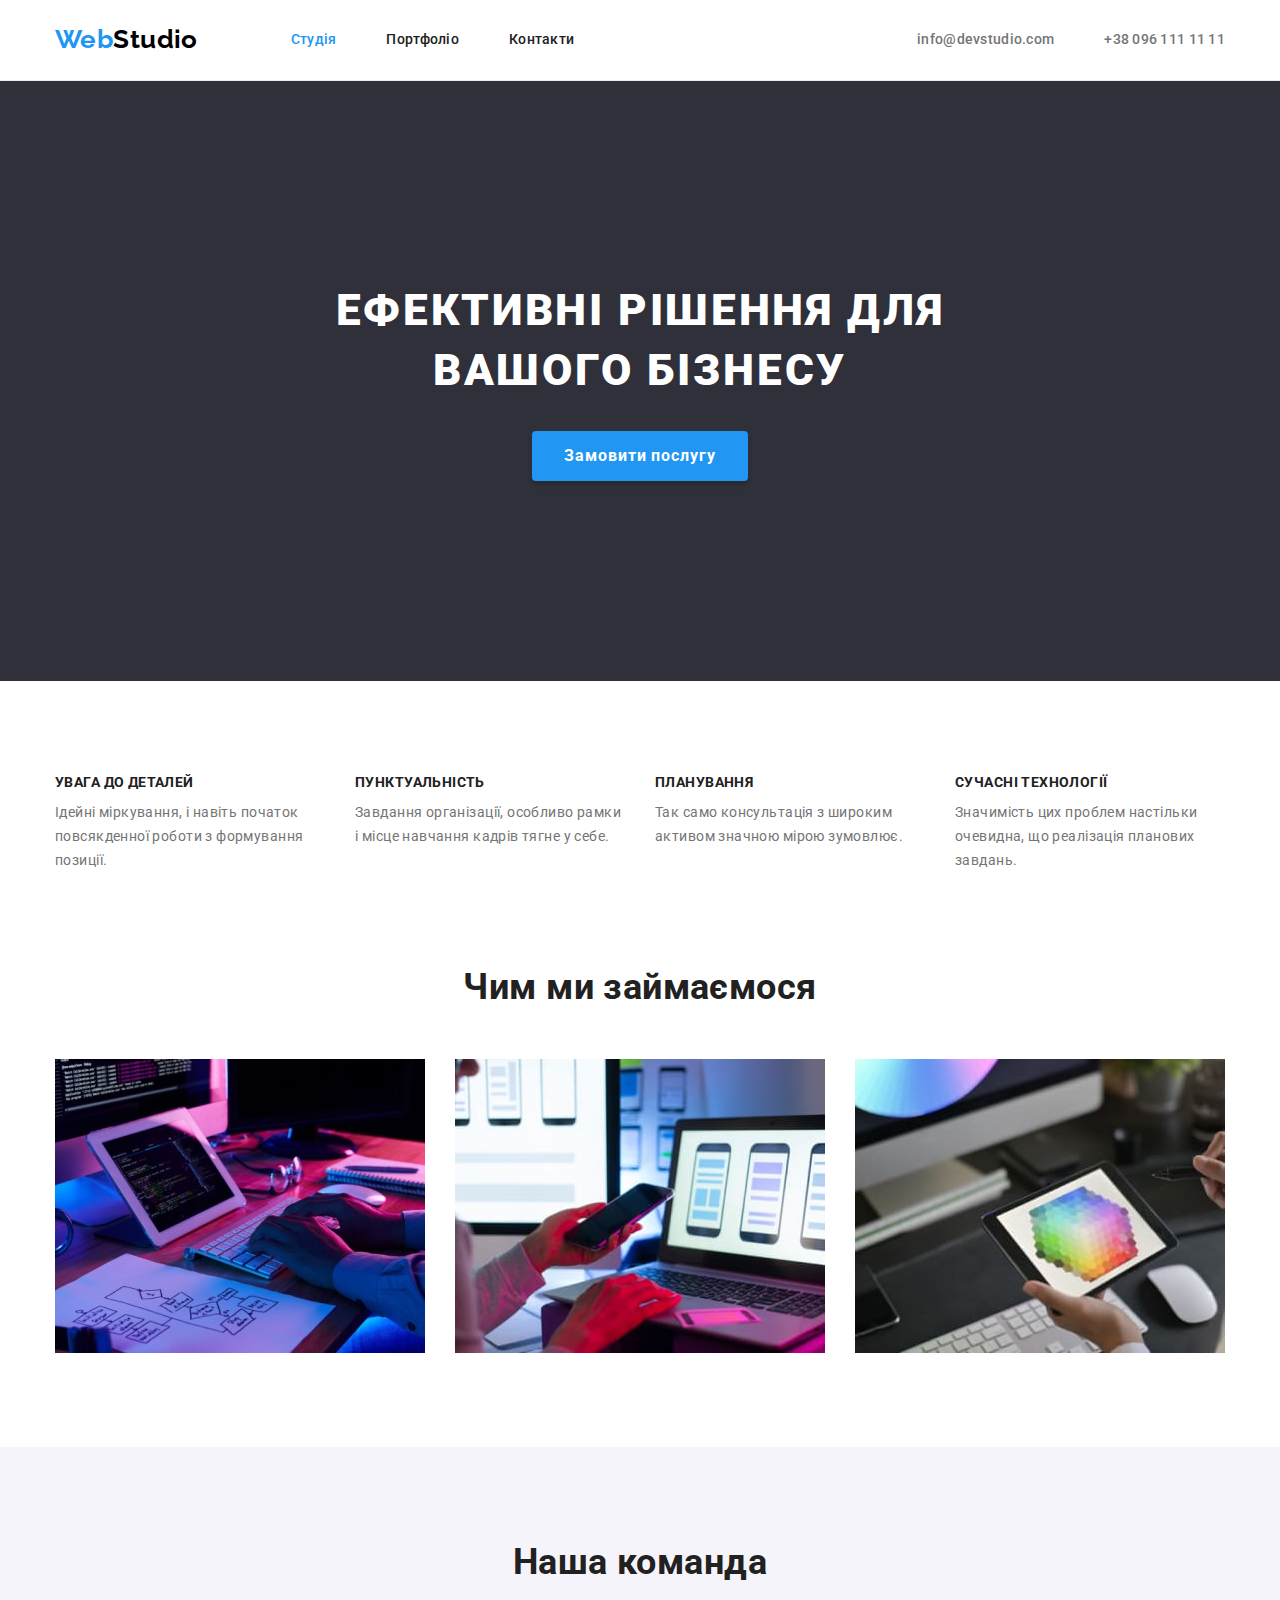
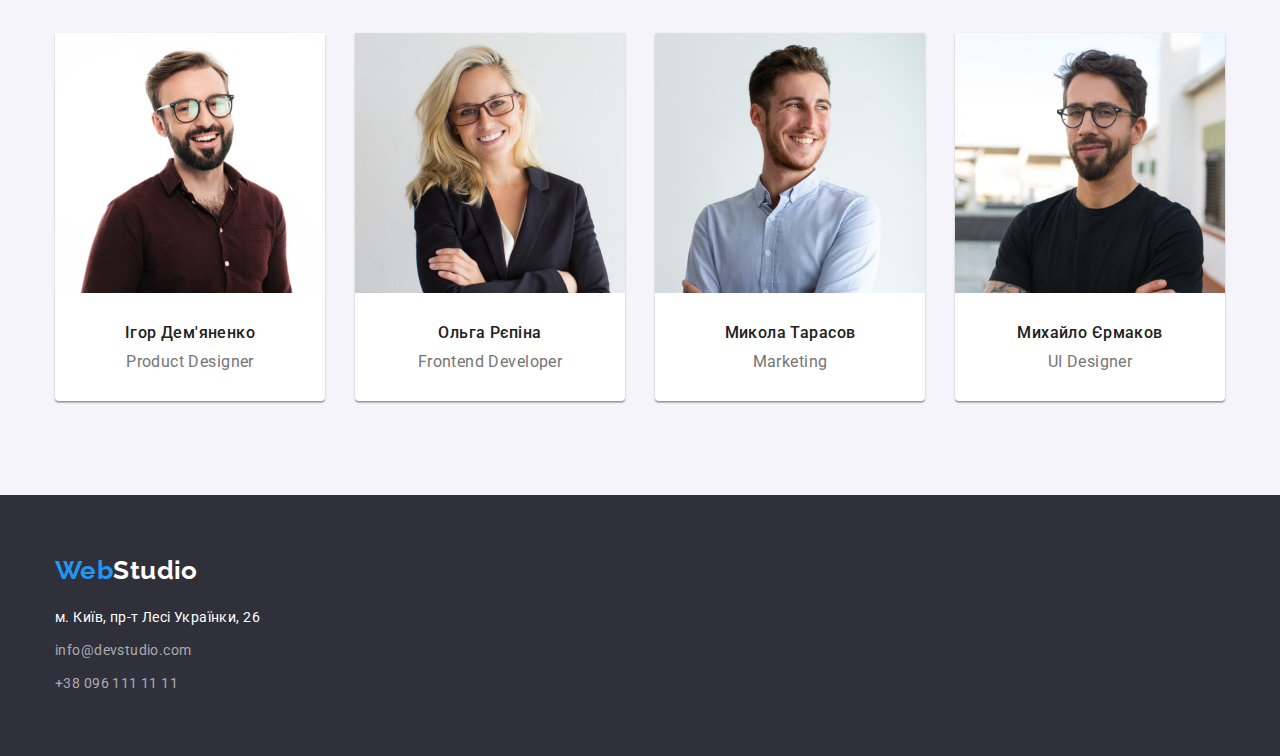
==== index.html @ c3e3e5ae "add all from hw-03" ====
<!DOCTYPE html>
<html lang="uk">
  <head>
    <meta charset="UTF-8" />
    <meta http-equiv="X-UA-Compatible" content="IE=edge" />
    <meta name="viewport" content="width=device-width, initial-scale=1.0" />
    <title>WebStudio</title>
    <link rel="preconnect" href="https://fonts.googleapis.com" />
    <link rel="preconnect" href="https://fonts.gstatic.com" crossorigin />
    <link
      href="https://fonts.googleapis.com/css2?family=Raleway:wght@700&family=Roboto:wght@400;500;700;900&display=swap"
      rel="stylesheet"
    />
    <link
      rel="stylesheet"
      href="https://cdnjs.cloudflare.com/ajax/libs/modern-normalize/1.1.0/modern-normalize.min.css"
    />
    <link rel="stylesheet" href="./css/styles.css" />
  </head>
  <body>
    <!--Heder-->
    <header class="header">
      <div class="header-body container">
        <nav class="header-nav">
          <a class="header-logo link" href="./index.html">
            <span class="accent">Web</span>Studio
          </a>
          <ul class="nav-list list">
            <li class="item">
              <a class="nav-link current link" href="./index.html">Студія</a>
            </li>
            <li class="item">
              <a class="nav-link link" href="./portfolio.html">Портфоліо</a>
            </li>
            <li class="item">
              <a class="nav-link link" href="#">Контакти</a>
            </li>
          </ul>
        </nav>
        <ul class="header-contacts list">
          <li class="item">
            <a class="contacts link" href="mailto:@devstudio.com"
              >info@devstudio.com
            </a>
          </li>
          <li class="item">
            <a class="contacts link" href="tel:+380961111111"
              >+38 096 111 11 11
            </a>
          </li>
        </ul>
      </div>
    </header>
    <!--Main content-->
    <main>
      <section class="hero">
        <h1 class="hero-title">Ефективні рішення для вашого бізнесу</h1>
        <button class="button" type="button">Замовити послугу</button>
      </section>
      <section class="benefits-section">
        <div class="container">
          <h2 class="visually-hidden">Переваги</h2>
          <ul class="benefits-list list">
            <li class="item">
              <h3 class="benefits-title">УВАГА ДО ДЕТАЛЕЙ</h3>
              <p class="benefits-desc">
                Ідейні міркування, і навіть початок повсякденної роботи з
                формування позиції.
              </p>
            </li>
            <li class="item">
              <h3 class="benefits-title">ПУНКТУАЛЬНІСТЬ</h3>
              <p class="benefits-desc">
                Завдання організації, особливо рамки і місце навчання кадрів
                тягне у себе.
              </p>
            </li>
            <li class="item">
              <h3 class="benefits-title">ПЛАНУВАННЯ</h3>
              <p class="benefits-desc">
                Так само консультація з широким активом значною мірою зумовлює.
              </p>
            </li>
            <li class="item">
              <h3 class="benefits-title">СУЧАСНІ ТЕХНОЛОГІЇ</h3>
              <p class="benefits-desc">
                Значимість цих проблем настільки очевидна, що реалізація
                планових завдань.
              </p>
            </li>
          </ul>
        </div>
      </section>
      <section class="activity-section">
        <div class="container">
          <h2 class="section-title">Чим ми займаємося</h2>
          <ul class="activity-list list">
            <li class="item">
              <img
                src="./images/web-development.jpg"
                alt="Web-розробник пише код майбутньго сайту"
                width="370"
                height="294"
              />
            </li>
            <li class="item">
              <img
                src="./images/mobile-application.jpg"
                alt="Web-розробник створює мобільний додаток"
                width="370"
                height="294"
              />
            </li>
            <li class="item">
              <img
                src="./images/web-design.jpg"
                alt="Web-дизайнер обираю кольори для макету сайту"
                width="370"
                height="294"
              />
            </li>
          </ul>
        </div>
      </section>
      <section class="team section">
        <div class="container">
          <h2 class="section-title">Наша команда</h2>
          <ul class="team-list list">
            <li class="team-item">
              <img
                src="./images/ihor-demyanenko.jpg"
                alt="Усміхнений молодий чоловік в окулярах з бородою"
                width="270"
                height="260"
              />
              <div class="team-container">
                <h3 class="team-title">Ігор Дем'яненко</h3>
                <p class="team-desc" lang="en">Product Designer</p>
              </div>
            </li>
            <li class="team-item">
              <img
                src="./images/olga-repina.jpg"
                alt="Красива, молода, усміхнена жінка в окулярах, блондинка"
                width="270"
                height="260"
              />
              <div class="team-container">
                <h3 class="team-title">Ольга Рєпіна</h3>
                <p class="team-desc" lang="en">Frontend Developer</p>
              </div>
            </li>
            <li class="team-item">
              <img
                src="./images/mykola-tarasov.jpg"
                alt="Усміхнений молодий чоловік зі стильною зачіскою"
                width="270"
                height="260"
              />
              <div class="team-container">
                <h3 class="team-title">Микола Тарасов</h3>
                <p class="team-desc" lang="en">Marketing</p>
              </div>
            </li>
            <li class="team-item">
              <img
                src="./images/mykhailo-yermakov.jpg"
                alt="Русявий молодий чоловік з бородою в окулярах"
                width="270"
                height="260"
              />
              <div class="team-container">
                <h3 class="team-title">Михайло Єрмаков</h3>
                <p class="team-desc" lang="en">UI Designer</p>
              </div>
            </li>
          </ul>
        </div>
      </section>
    </main>
    <!--Footer-->
    <footer class="footer">
      <div class="container">
        <a class="footer-logo link" href="./index.html">
          <span class="accent">Web</span>Studio
        </a>
        <address class="footer-address">
          <ul class="footer-contacts list">
            <li class="item">
              <a
                class="address link"
                href="https://goo.gl/maps/tie1WCM4w2AjtQoDA"
                target="_blank"
                rel="noopener noreferrer nofollow"
                >м. Київ, пр-т Лесі Українки, 26
              </a>
            </li>
            <li class="item">
              <a class="contacts link" href="mailto:@devstudio.com"
                >info@devstudio.com
              </a>
            </li>
            <li class="item">
              <a class="contacts link" href="tel:+380961111111"
                >+38 096 111 11 11
              </a>
            </li>
          </ul>
        </address>
      </div>
    </footer>
  </body>
</html>
---- css/styles.css ----
:root {
  --main-background-color: #ffffff;
  --section-background-color: #2f303a;
  --list-background-color: #f5f4fa;

  --title-color: #212121;
  --desc-color: #757575;
  --white-color: #ffffff;
  --secondary-white-color: rgba(255, 255, 255, 0.6);
  --accent-color: #2196f3;
  --activ-btn-color: #188ce8;
  --dark-logo-color: #000000;
  --border-project-color: #eeeeee;
  --border-header-color: #ececec;

  --shadow-img: 0px 1px 3px rgba(0, 0, 0, 0.12), 0px 1px 1px rgba(0, 0, 0, 0.14),
    0px 2px 1px rgba(0, 0, 0, 0.2);
  --shadow-btn: rgba(0, 0, 0, 0.15);
  --shadow-filter-btn: 0px 3px 1px rgba(0, 0, 0, 0.1),
    0px 1px 2px rgba(0, 0, 0, 0.08), 0px 2px 2px rgba(0, 0, 0, 0.12);
}

body {
  background-color: var(--main-background-color);
  color: var(--title-color);
  font-family: "Roboto", sans-serif;
  font-size: 14px;
  letter-spacing: 0.03em;
}

.link {
  text-decoration: none;
}

.list {
  list-style: none;
  margin: 0;
  padding-left: 0;
}

.container {
  width: 1200px;
  margin: 0 auto;
  padding-left: 15px;
  padding-right: 15px;
}

img {
  display: block;
  max-width: 100%;
}

h2,
p {
  margin: 0;
}
/* CSS for index.html */

/* Header section*/

.header {
  border-bottom: 1px solid var(--border-header-color);
}

.header-body {
  display: flex;
  align-items: center;
}

.header-nav {
  display: flex;
  align-items: center;
}

.nav-list {
  display: flex;
  margin-left: 93px;
}

.nav-list .item:not(:last-child) {
  margin-right: 50px;
}

.header-logo,
.footer-logo {
  color: var(--dark-logo-color);
  font-family: "Raleway", sans-serif;
  font-weight: 700;
  font-size: 26px;
  line-height: 1.2;
}

.header-logo .accent,
.footer-logo .accent {
  color: var(--accent-color);
}

.nav-link {
  display: block;
  padding-top: 32px;
  padding-bottom: 32px;

  color: var(--title-color);
  font-weight: 500;
  line-height: 1.14;
  letter-spacing: 0.02em;
}

.nav-link:hover,
.nav-link:focus {
  color: var(--accent-color);
}

.nav-link.current {
  color: var(--accent-color);
}

.header-contacts {
  display: flex;
  margin-left: auto;
  gap: 50px;
}

.header-contacts .contacts {
  display: block;
  padding-top: 32px;
  padding-bottom: 32px;

  color: var(--desc-color);
  font-weight: 500;
  line-height: 1.14;
  letter-spacing: 0.02em;
}

a.contacts:hover,
a.contacts:focus {
  color: var(--accent-color);
}

/* Hero section */

.hero {
  padding: 200px 0;

  background-color: var(--section-background-color);
  text-align: center;
}

.hero-title {
  max-width: 696px;
  margin-top: 0;
  margin-right: auto;
  margin-bottom: 30px;
  margin-left: auto;

  color: var(--white-color);
  font-weight: 900;
  font-size: 44px;
  line-height: 1.36;
  letter-spacing: 0.06em;
  text-transform: uppercase;
}

.button {
  display: inline-block;
  border-width: 0;
  border-radius: 4px;
  border-style: none;
  padding: 10px 32px;
  box-shadow: 0px 4px 4px var(--shadow-btn);

  background-color: var(--accent-color);
  color: var(--white-color);
  font-family: inherit;
  font-weight: 700;
  font-size: 16px;
  line-height: 1.88;
  letter-spacing: 0.06em;
  cursor: pointer;
}

.button:hover,
.button:focus {
  background-color: var(--activ-btn-color);
  color: var(--white-color);
}

/* Benefits section */

.benefits-section {
  padding: 94px 0 47px 0;
}

.visually-hidden {
  position: absolute;
  white-space: nowrap;
  width: 1px;
  height: 1px;
  overflow: hidden;
  padding: 0;
  border: 0;
  clip: rect(0 0 0 0);
  clip-path: inset(50%);
  margin: -1px;
}

.benefits-list {
  display: flex;
  flex-wrap: wrap;
  gap: 30px;
}

.benefits-list > .item {
  flex-basis: calc((100% - 90px) / 4);
}

.benefits-title {
  margin-top: 0;
  margin-bottom: 10px;

  font-weight: 700;
  font-size: 14px;
  line-height: 1.14;
  text-transform: uppercase;
}

.benefits-desc {
  color: var(--desc-color);
  line-height: 1.71;
}

/* Activity section */

.activity-section {
  padding: 47px 0 94px 0;
}

.section-title {
  margin-top: 0;
  margin-bottom: 50px;

  font-weight: 700;
  font-size: 36px;
  line-height: 1.17;
  text-align: center;
}

.activity-list {
  display: flex;
  gap: 30px;
}

.activity-list > .item {
  flex-basis: calc((100% - 60px) / 3);
}

/* Team section */

.section {
  padding: 94px 0;
}

.team {
  background-color: var(--list-background-color);
}

.team-list {
  display: flex;
  text-align: center;
  gap: 30px;
}

.team-list > .team-item {
  flex-basis: calc((100% - 90px) / 4);
}

.team-item {
  background-color: var(--main-background-color);
  box-shadow: var(--shadow-img);
  border-radius: 0px 0px 4px 4px;
}

.team-container {
  padding-top: 30px;
  padding-bottom: 30px;
}

.team-title {
  margin-top: 0;
  margin-bottom: 10px;

  font-weight: 500;
  font-size: 16px;
  line-height: 1.19;
}

.team-desc {
  color: var(--desc-color);
  font-size: 16px;
  line-height: 1.19;
}

/* Footer section */

.footer {
  padding-top: 60px;
  padding-bottom: 60px;

  background-color: var(--section-background-color);
  line-height: 1.71;
}

.footer-logo {
  display: block;
  margin-bottom: 20px;
}

.footer .footer-logo,
.footer .address {
  color: var(--white-color);
}

address {
  font-style: normal;
}

.footer-address .item > .address,
.footer-address .item > .contacts {
  display: block;
}

.footer-contacts .item > .contacts {
  margin-top: 9px;
}

.footer-contacts .contacts {
  color: var(--secondary-white-color);
}

/* SCC for portfolio.html */

/* Our projects section */

.filter {
  display: flex;
  justify-content: center;
  margin-bottom: 50px;
  gap: 8px;
}

.filter-btn {
  display: inline-block;
  border-width: 0;
  border-radius: 4px;
  border-style: none;
  padding: 6px 22px;

  background-color: var(--list-background-color);
  color: var(--title-color);
  font-family: inherit;
  font-weight: 500;
  font-size: 16px;
  line-height: 1.63;
  cursor: pointer;
}

.filter .first {
  min-width: 73px;
  padding: 6px 25px;
}

.filter .second {
  min-width: 125px;
}

.filter .third {
  min-width: 112px;
}

.filter .fourth {
  min-width: 103px;
}

.filter .fifth {
  min-width: 130px;
}

.filter-btn:hover,
.filter-btn:focus {
  background-color: var(--accent-color);
  color: var(--white-color);
  box-shadow: var(--shadow-filter-btn);
}

.projects-list {
  display: flex;
  flex-wrap: wrap;
  gap: 30px;
  /* margin-left: -30px;
  margin-top: -30px; */
}

/* .projects-list > .projects-item {
  flex-basis: calc(100% / 3 - 30px);
  margin-left: 30px;
  margin-top: 30px;
} */

.project-title {
  margin-bottom: 4px;

  color: var(--title-color);
  font-size: 18px;
  line-height: 2;
  letter-spacing: 0.06em;
}

.project-desc {
  color: var(--desc-color);
  font-size: 16px;
  line-height: 1.88;
}

.project-container {
  padding: 20px 24px;
  border-right: 1px solid var(--border-project-color);
  border-bottom: 1px solid var(--border-project-color);
  border-left: 1px solid var(--border-project-color);
}
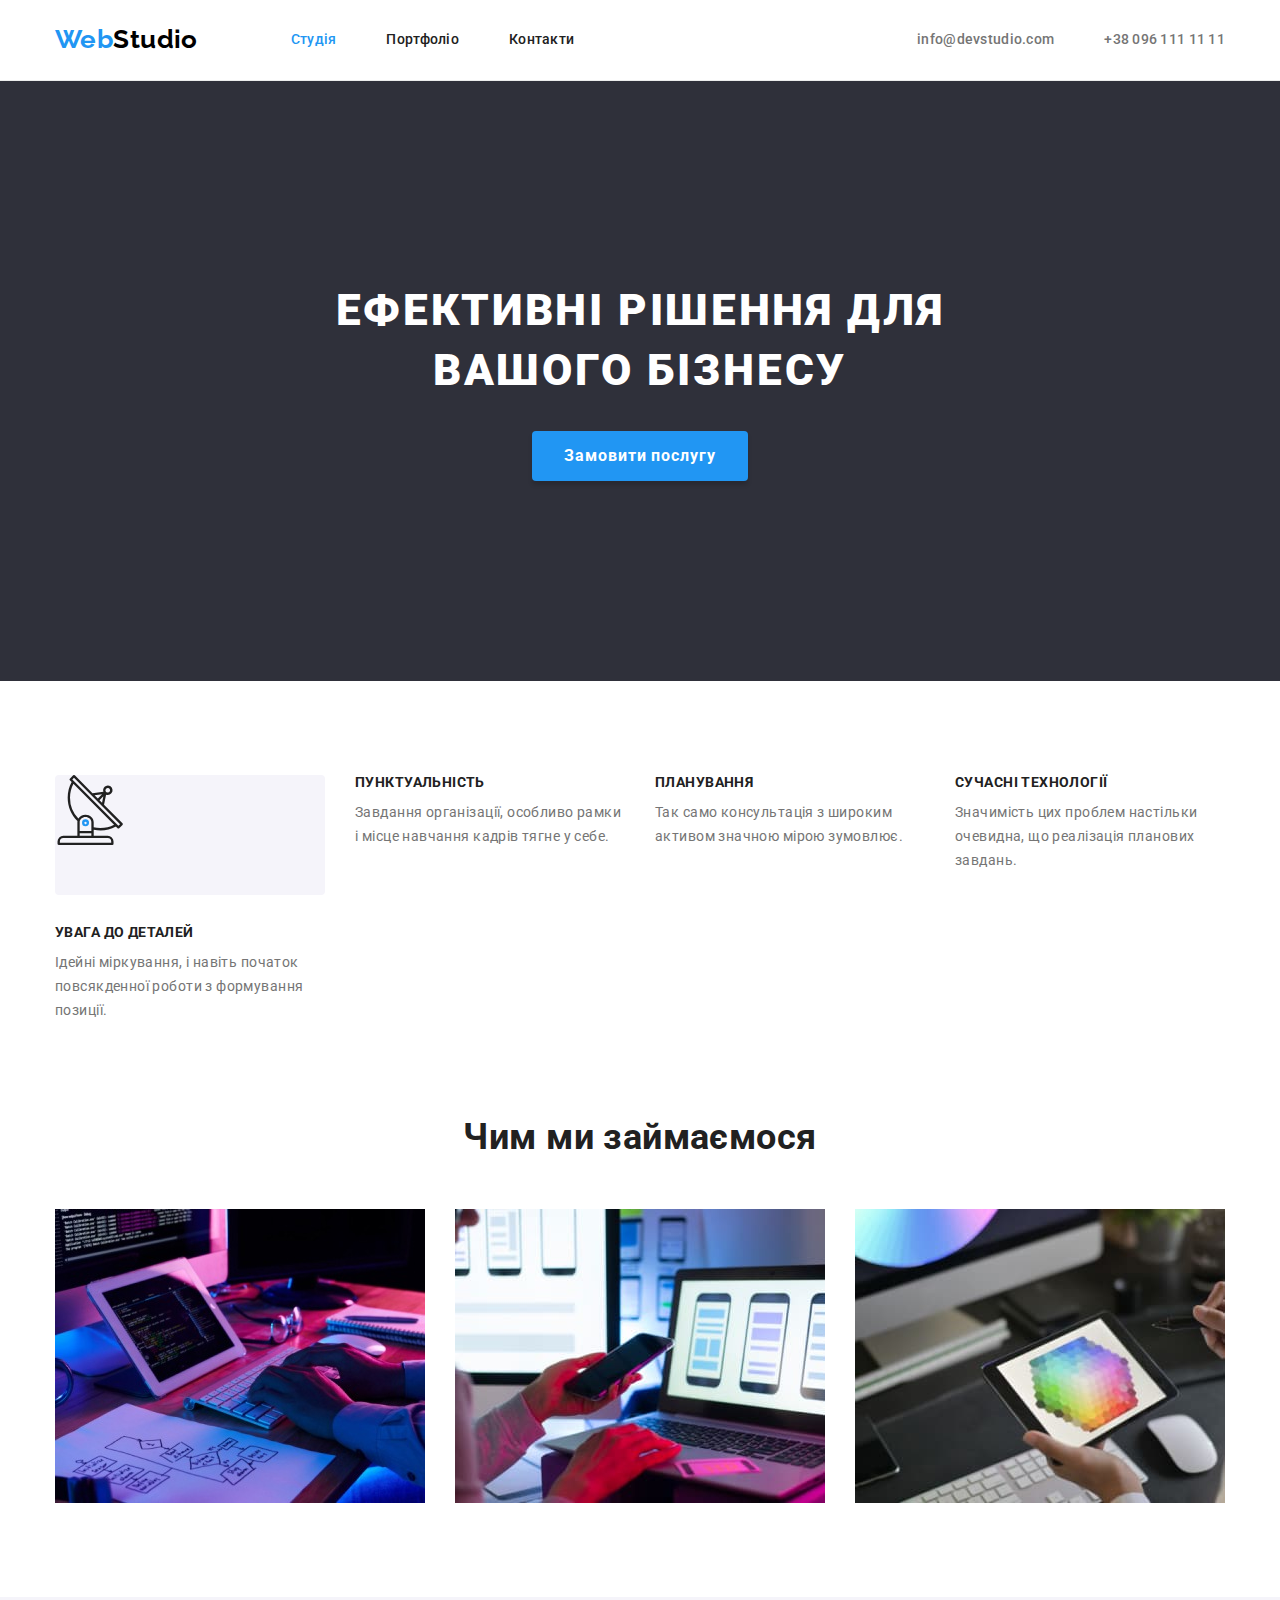
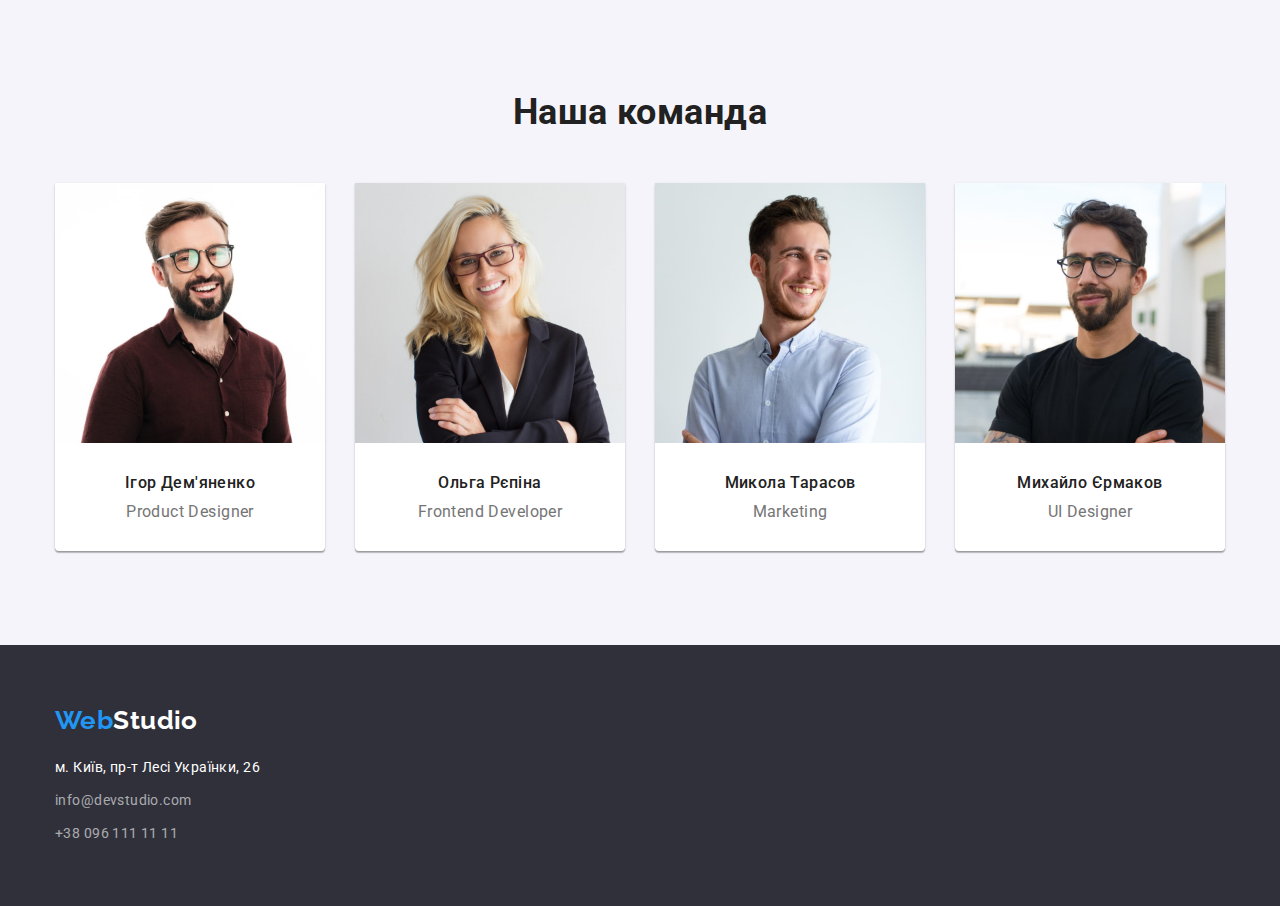
==== commit a1d81ada: "summury" ====
--- a/index.html
+++ b/index.html
@@ -62,6 +62,12 @@
           <h2 class="visually-hidden">Переваги</h2>
           <ul class="benefits-list list">
             <li class="item">
+              <div class="benefits-icon"> 
+                <svg>
+                  <use class="icon" href="./images/icons.svg#icon-antenna" width
+                  ="70" height="70"></use>
+                </svg>
+              </div>
               <h3 class="benefits-title">УВАГА ДО ДЕТАЛЕЙ</h3>
               <p class="benefits-desc">
                 Ідейні міркування, і навіть початок повсякденної роботи з
--- a/css/styles.css
+++ b/css/styles.css
@@ -214,6 +214,20 @@
   flex-basis: calc((100% - 90px) / 4);
 }
 
+.benefits-icon {
+  display: flex;
+  justify-content: center;
+
+width: 270px;
+height: 120px;
+margin-bottom: 30px;
+border-radius: 4px;
+
+background: var(--list-background-color);
+}
+
+
+
 .benefits-title {
   margin-top: 0;
   margin-bottom: 10px;
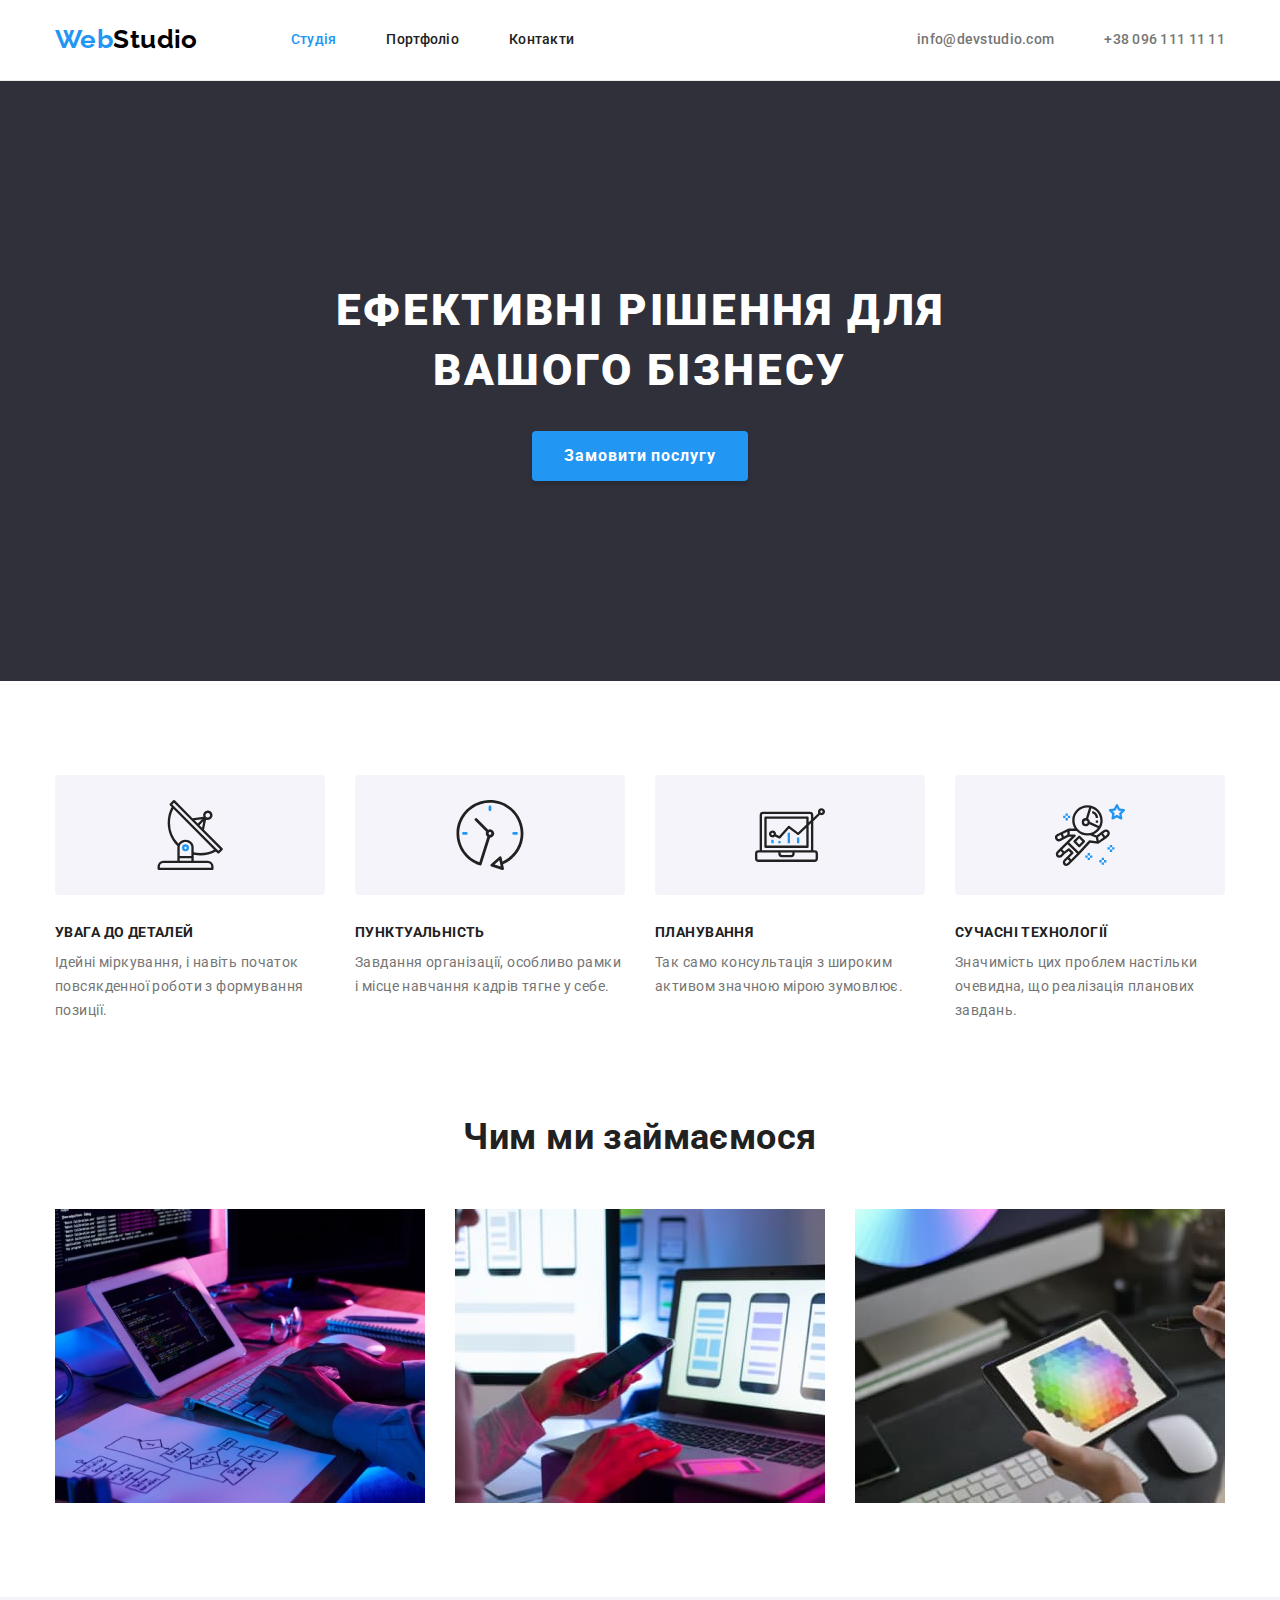
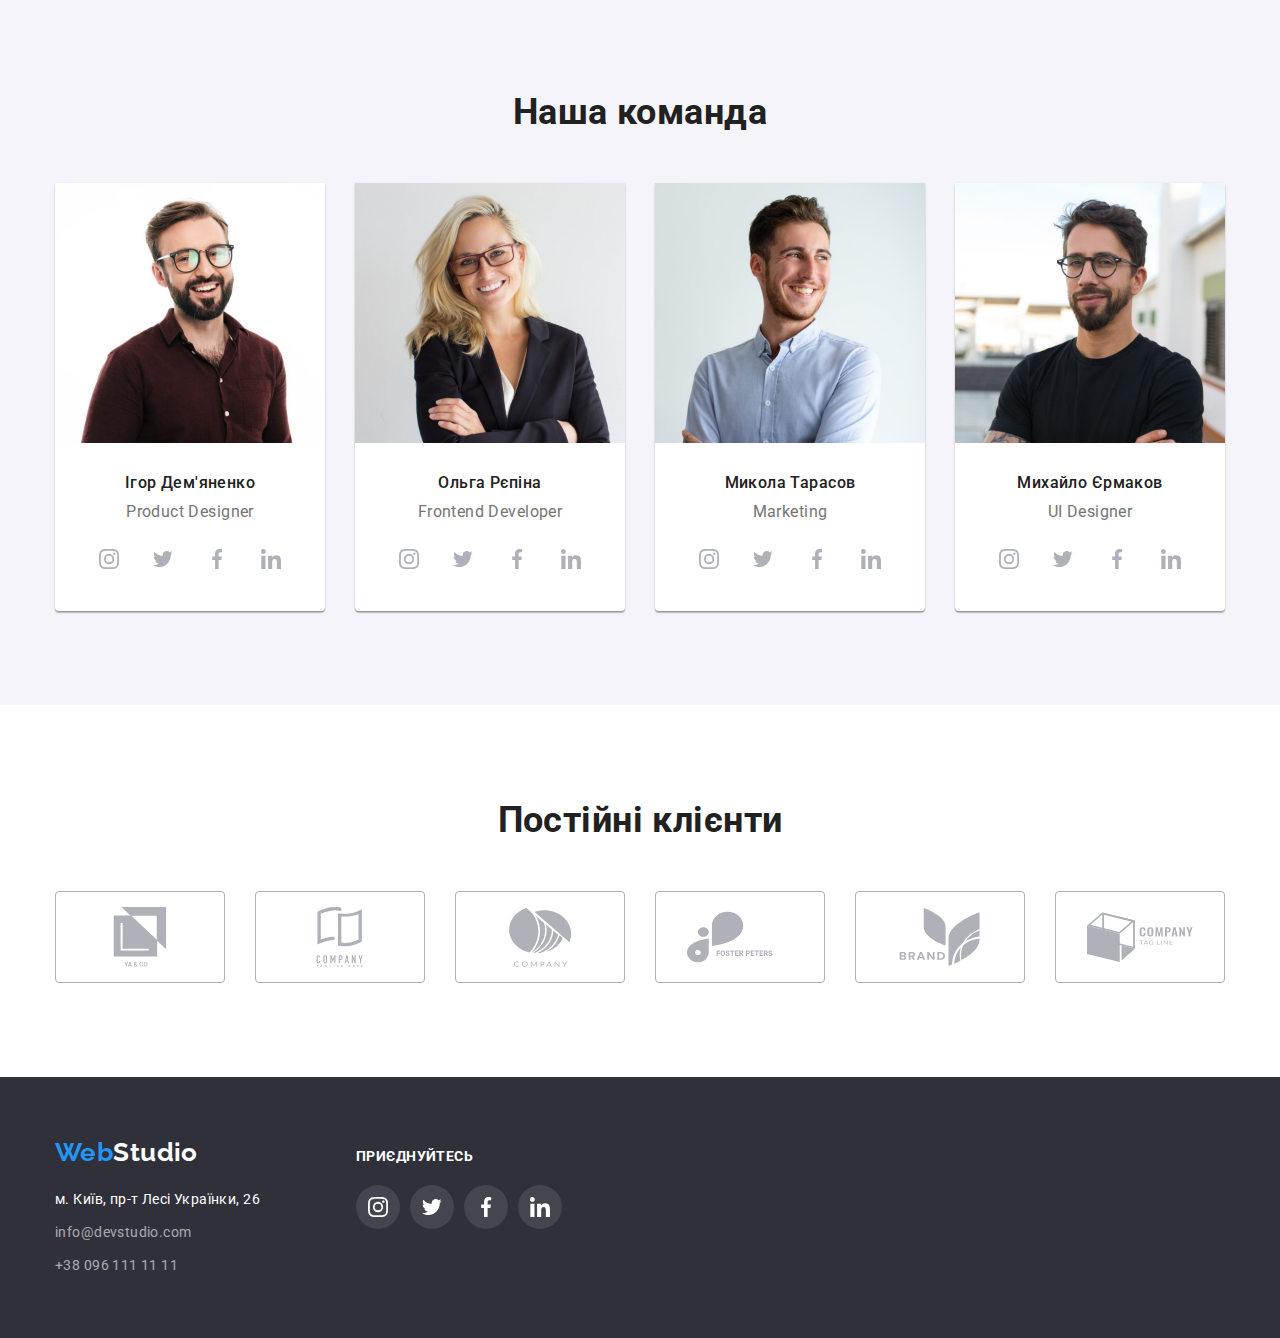
==== commit 4363b71e: "Summary styles.css, icons.svg, index.html, portfolio.html" ====
--- a/index.html
+++ b/index.html
@@ -44,8 +44,7 @@
             </a>
           </li>
           <li class="item">
-            <a class="contacts link" href="tel:+380961111111"
-              >+38 096 111 11 11
+            <a class="contacts link" href="tel:+380961111111">+38 096 111 11 11
             </a>
           </li>
         </ul>
@@ -62,10 +61,12 @@
           <h2 class="visually-hidden">Переваги</h2>
           <ul class="benefits-list list">
             <li class="item">
-              <div class="benefits-icon"> 
-                <svg>
-                  <use class="icon" href="./images/icons.svg#icon-antenna" width
-                  ="70" height="70"></use>
+              <div class="benefits-icon">
+                <svg width="70" height="70">
+                  <use
+                    class="icon"
+                    href="./images/icons.svg#icon-antenna"
+                  ></use>
                 </svg>
               </div>
               <h3 class="benefits-title">УВАГА ДО ДЕТАЛЕЙ</h3>
@@ -75,6 +76,11 @@
               </p>
             </li>
             <li class="item">
+              <div class="benefits-icon">
+                <svg width="70" height="70">
+                  <use class="icon" href="./images/icons.svg#icon-clock"></use>
+                </svg>
+              </div>
               <h3 class="benefits-title">ПУНКТУАЛЬНІСТЬ</h3>
               <p class="benefits-desc">
                 Завдання організації, особливо рамки і місце навчання кадрів
@@ -82,12 +88,28 @@
               </p>
             </li>
             <li class="item">
+              <div class="benefits-icon">
+                <svg width="70" height="70">
+                  <use
+                    class="icon"
+                    href="./images/icons.svg#icon-diagram"
+                  ></use>
+                </svg>
+              </div>
               <h3 class="benefits-title">ПЛАНУВАННЯ</h3>
               <p class="benefits-desc">
                 Так само консультація з широким активом значною мірою зумовлює.
               </p>
             </li>
             <li class="item">
+              <div class="benefits-icon">
+                <svg width="70" height="70">
+                  <use
+                    class="icon"
+                    href="./images/icons.svg#icon-astronaut"
+                  ></use>
+                </svg>
+              </div>
               <h3 class="benefits-title">СУЧАСНІ ТЕХНОЛОГІЇ</h3>
               <p class="benefits-desc">
                 Значимість цих проблем настільки очевидна, що реалізація
@@ -142,7 +164,49 @@
               <div class="team-container">
                 <h3 class="team-title">Ігор Дем'яненко</h3>
                 <p class="team-desc" lang="en">Product Designer</p>
-              </div>
+                <ul class="team-social list">
+                  <li>
+                    <a class="list-icon" href="#">
+                      <svg width="20" height="20">
+                        <use
+                          class="icon"
+                          href="./images/icons.svg#icon-instagram"
+                        ></use>
+                      </svg>
+                    </a>
+                  </li>
+                  <li>
+                    <a class="list-icon" href="#">
+                      <svg width="20" height="20">
+                        <use
+                          class="icon"
+                          href="./images/icons.svg#icon-twitter"
+                        ></use>
+                      </svg>
+                    </a>
+                  </li>
+                  <li>
+                    <a class="list-icon" href="#">
+                      <svg width="20" height="20">
+                        <use
+                          class="icon"
+                          href="./images/icons.svg#icon-facebook"
+                        ></use>
+                      </svg>
+                    </a>
+                  </li>
+                  <li>
+                    <a class="list-icon" href="#">
+                      <svg width="20" height="20">
+                        <use
+                          class="icon"
+                          href="./images/icons.svg#icon-linkedin"
+                        ></use>
+                      </svg>
+                    </a>
+                  </li>
+                </ul>
+              </div>              
             </li>
             <li class="team-item">
               <img
@@ -154,6 +218,48 @@
               <div class="team-container">
                 <h3 class="team-title">Ольга Рєпіна</h3>
                 <p class="team-desc" lang="en">Frontend Developer</p>
+                <ul class="team-social list">
+                  <li>
+                    <a class="list-icon" href="#">
+                      <svg width="20" height="20">
+                        <use
+                          class="icon"
+                          href="./images/icons.svg#icon-instagram"
+                        ></use>
+                      </svg>
+                    </a>
+                  </li>
+                  <li>
+                    <a class="list-icon" href="#">
+                      <svg width="20" height="20">
+                        <use
+                          class="icon"
+                          href="./images/icons.svg#icon-twitter"
+                        ></use>
+                      </svg>
+                    </a>
+                  </li>
+                  <li>
+                    <a class="list-icon" href="#">
+                      <svg width="20" height="20">
+                        <use
+                          class="icon"
+                          href="./images/icons.svg#icon-facebook"
+                        ></use>
+                      </svg>
+                    </a>
+                  </li>
+                  <li>
+                    <a class="list-icon" href="#">
+                      <svg width="20" height="20">
+                        <use
+                          class="icon"
+                          href="./images/icons.svg#icon-linkedin"
+                        ></use>
+                      </svg>
+                    </a>
+                  </li>
+                </ul>
               </div>
             </li>
             <li class="team-item">
@@ -166,6 +272,48 @@
               <div class="team-container">
                 <h3 class="team-title">Микола Тарасов</h3>
                 <p class="team-desc" lang="en">Marketing</p>
+                <ul class="team-social list">
+                  <li>
+                    <a class="list-icon" href="#">
+                      <svg width="20" height="20">
+                        <use
+                          class="icon"
+                          href="./images/icons.svg#icon-instagram"
+                        ></use>
+                      </svg>
+                    </a>
+                  </li>
+                  <li>
+                    <a class="list-icon" href="#">
+                      <svg width="20" height="20">
+                        <use
+                          class="icon"
+                          href="./images/icons.svg#icon-twitter"
+                        ></use>
+                      </svg>
+                    </a>
+                  </li>
+                  <li>
+                    <a class="list-icon" href="#">
+                      <svg width="20" height="20">
+                        <use
+                          class="icon"
+                          href="./images/icons.svg#icon-facebook"
+                        ></use>
+                      </svg>
+                    </a>
+                  </li>
+                  <li>
+                    <a class="list-icon" href="#">
+                      <svg width="20" height="20">
+                        <use
+                          class="icon"
+                          href="./images/icons.svg#icon-linkedin"
+                        ></use>
+                      </svg>
+                    </a>
+                  </li>
+                </ul>
               </div>
             </li>
             <li class="team-item">
@@ -178,41 +326,187 @@
               <div class="team-container">
                 <h3 class="team-title">Михайло Єрмаков</h3>
                 <p class="team-desc" lang="en">UI Designer</p>
-              </div>
-            </li>
+                <ul class="team-social list">
+                  <li>
+                    <a class="list-icon" href="#">
+                      <svg width="20" height="20">
+                        <use
+                          class="icon"
+                          href="./images/icons.svg#icon-instagram"
+                        ></use>
+                      </svg>
+                    </a>
+                  </li>
+                  <li>
+                    <a class="list-icon" href="#">
+                      <svg width="20" height="20">
+                        <use
+                          class="icon"
+                          href="./images/icons.svg#icon-twitter"
+                        ></use>
+                      </svg>
+                    </a>
+                  </li>
+                  <li>
+                    <a class="list-icon" href="#">
+                      <svg width="20" height="20">
+                        <use
+                          class="icon"
+                          href="./images/icons.svg#icon-facebook"
+                        ></use>
+                      </svg>
+                    </a>
+                  </li>
+                  <li>
+                    <a class="list-icon" href="#">
+                      <svg width="20" height="20">
+                        <use
+                          class="icon"
+                          href="./images/icons.svg#icon-linkedin"
+                        ></use>
+                      </svg>
+                    </a>
+                  </li>
+                </ul>
+              </div>
+            </li>
+          </ul>
+        </div>
+      </section>
+      <section class="section">
+        <div class="container">
+          <h2 class="section-title">Постійні клієнти</h2>
+          <ul class="clients-list list">
+            <li>
+              <a class="client-icon" href="#">
+                <svg width="106" height="60">
+                  <use
+                    class="icon"
+                    href="./images/icons.svg#icon-company-1"
+                  ></use>
+                </svg>
+              </a>
+            </li>
+            <li> <a class="client-icon" href="#">
+              <svg width="106" height="60">
+                <use
+                  class="icon"
+                  href="./images/icons.svg#icon-company-2"
+                ></use>
+              </svg>
+            </a></li>
+            <li> <a class="client-icon" href="#">
+              <svg width="106" height="60">
+                <use
+                  class="icon"
+                  href="./images/icons.svg#icon-company-3"
+                ></use>
+              </svg>
+            </a></li>
+            <li> <a class="client-icon" href="#">
+              <svg width="106" height="60">
+                <use
+                  class="icon"
+                  href="./images/icons.svg#icon-company-4"
+                ></use>
+              </svg>
+            </a></li>
+            <li> <a class="client-icon" href="#">
+              <svg width="106" height="60">
+                <use
+                  class="icon"
+                  href="./images/icons.svg#icon-company-5"
+                ></use>
+              </svg>
+            </a></li>
+            <li> <a class="client-icon" href="#">
+              <svg width="106" height="60">
+                <use
+                  class="icon"
+                  href="./images/icons.svg#icon-company-6"
+                ></use>
+              </svg>
+            </a></li>
           </ul>
         </div>
       </section>
     </main>
     <!--Footer-->
     <footer class="footer">
-      <div class="container">
-        <a class="footer-logo link" href="./index.html">
-          <span class="accent">Web</span>Studio
-        </a>
-        <address class="footer-address">
-          <ul class="footer-contacts list">
-            <li class="item">
-              <a
-                class="address link"
-                href="https://goo.gl/maps/tie1WCM4w2AjtQoDA"
-                target="_blank"
-                rel="noopener noreferrer nofollow"
-                >м. Київ, пр-т Лесі Українки, 26
+      <div class="footer-container container">
+        <div class="item-address">
+          <a class="footer-logo link" href="./index.html">
+            <span class="accent">Web</span>Studio
+          </a>
+          <div class="footer-address">
+            <ul class="footer-contacts list">
+              <li class="item">
+                <a
+                  class="address link"
+                  href="https://goo.gl/maps/tie1WCM4w2AjtQoDA"
+                  target="_blank"
+                  rel="noopener noreferrer nofollow"
+                  >м. Київ, пр-т Лесі Українки, 26
+                </a>
+              </li>
+              <li class="item">
+                <a class="contacts link" href="mailto:@devstudio.com"
+                  >info@devstudio.com
+                </a>
+              </li>
+              <li class="item">
+                <a class="contacts link" href="tel:+380961111111"
+                  >+38 096 111 11 11
+                </a>
+              </li>
+            </ul>
+          </div>
+        </div>
+        <div class="item-socials">
+          <h2 class="title-socials">Приєднуйтесь</h2>
+          <ul class="socials-list list">
+            <li>
+              <a class="list-icon" href="#">
+                <svg width="20" height="20">
+                  <use
+                    class="icon"
+                    href="./images/icons.svg#icon-instagram"
+                  ></use>
+                </svg>
               </a>
             </li>
-            <li class="item">
-              <a class="contacts link" href="mailto:@devstudio.com"
-                >info@devstudio.com
+            <li>
+              <a class="list-icon" href="#">
+                <svg width="20" height="20">
+                  <use
+                    class="icon"
+                    href="./images/icons.svg#icon-twitter"
+                  ></use>
+                </svg>
               </a>
             </li>
-            <li class="item">
-              <a class="contacts link" href="tel:+380961111111"
-                >+38 096 111 11 11
+            <li>
+              <a class="list-icon" href="#">
+                <svg width="20" height="20">
+                  <use
+                    class="icon"
+                    href="./images/icons.svg#icon-facebook"
+                  ></use>
+                </svg>
               </a>
             </li>
+            <li>
+              <a class="list-icon" href="#">
+                <svg width="20" height="20">
+                  <use
+                    class="icon"
+                    href="./images/icons.svg#icon-linkedin"
+                  ></use>
+                </svg>
+              </a>
+            </li>
           </ul>
-        </address>
+        </div>
       </div>
     </footer>
   </body>
--- a/css/styles.css
+++ b/css/styles.css
@@ -2,6 +2,7 @@
   --main-background-color: #ffffff;
   --section-background-color: #2f303a;
   --list-background-color: #f5f4fa;
+  --footer-socials-background: rgba(255, 255, 255, 0.1); 
 
   --title-color: #212121;
   --desc-color: #757575;
@@ -12,12 +13,14 @@
   --dark-logo-color: #000000;
   --border-project-color: #eeeeee;
   --border-header-color: #ececec;
+  --social-icon-color: #afb1b8;
 
   --shadow-img: 0px 1px 3px rgba(0, 0, 0, 0.12), 0px 1px 1px rgba(0, 0, 0, 0.14),
     0px 2px 1px rgba(0, 0, 0, 0.2);
   --shadow-btn: rgba(0, 0, 0, 0.15);
   --shadow-filter-btn: 0px 3px 1px rgba(0, 0, 0, 0.1),
     0px 1px 2px rgba(0, 0, 0, 0.08), 0px 2px 2px rgba(0, 0, 0, 0.12);
+    --shadow-projects-item: 0px 1px 1px rgba(0, 0, 0, 0.12), 0px 4px 4px rgba(0, 0, 0, 0.06), 1px 4px 6px rgba(0, 0, 0, 0.16);
 }
 
 body {
@@ -214,19 +217,15 @@
   flex-basis: calc((100% - 90px) / 4);
 }
 
-.benefits-icon {
-  display: flex;
-  justify-content: center;
-
-width: 270px;
-height: 120px;
-margin-bottom: 30px;
-border-radius: 4px;
-
-background: var(--list-background-color);
-}
-
-
+.item .benefits-icon {
+  width: 270px;
+  height: 120px;
+  padding: 25px 100px;
+  margin-bottom: 30px;
+  border-radius: 4px;
+
+  background: var(--list-background-color);
+}
 
 .benefits-title {
   margin-top: 0;
@@ -309,19 +308,72 @@
 }
 
 .team-desc {
+  margin-bottom: 16px;
   color: var(--desc-color);
   font-size: 16px;
   line-height: 1.19;
 }
 
+.team-social {
+  display: flex;
+  justify-content: center;
+  gap: 10px;
+}
+
+.team-social .list-icon {
+  display: flex;
+  justify-content: center;
+  align-items: center;
+  width: 44px;
+  height: 44px;
+
+  fill: var(--social-icon-color);
+}
+
+.team-social .list-icon:hover,
+.team-social .list-icon:focus {
+  background: var(--accent-color);
+  border-radius: 50%;
+
+  fill: var(--white-color);
+}
+
+/* Our clients */
+
+.clients-list {
+  display: flex;
+  justify-content: center;
+  gap: 30px;
+}
+
+.clients-list .client-icon {
+  display: flex;
+  justify-content: center;
+  align-items: center;
+  width: 170px;
+  height: 92px;
+
+  border: 1px solid var(--social-icon-color);
+border-radius: 4px;
+
+fill: var(--social-icon-color);
+}
+
+.clients-list .client-icon:hover,
+.clients-list .client-icon:focus {
+    fill: var(--accent-color);
+    border: 1px solid var(--accent-color);
+}
+
 /* Footer section */
 
 .footer {
-  padding-top: 60px;
-  padding-bottom: 60px;
-
-  background-color: var(--section-background-color);
+   background-color: var(--section-background-color);
   line-height: 1.71;
+}
+
+.footer .footer-container {
+display: flex;
 }
 
 .footer-logo {
@@ -329,6 +381,14 @@
   margin-bottom: 20px;
 }
 
+.footer-container .item-address {
+  padding-top: 60px;
+  padding-bottom: 60px;
+
+  width: 231px;
+    margin-right: 70px;;
+}
+
 .footer .footer-logo,
 .footer .address {
   color: var(--white-color);
@@ -349,6 +409,45 @@
 
 .footer-contacts .contacts {
   color: var(--secondary-white-color);
+}
+
+.item-socials{
+  padding-top: 72px;
+  padding-bottom: 100px;
+}
+
+.item-socials .socials-list {
+display: flex;
+gap: 10px;
+}
+
+.socials-list .list-icon {
+  display: flex;
+  justify-content: center;
+  align-items: center;
+  width: 44px;
+  height: 44px;
+
+  background: var(--footer-socials-background);
+  border-radius: 50%;
+  fill: var(--white-color);
+}
+
+.socials-list .list-icon:hover,
+.socials-list .list-icon:focus {
+  background: var(--accent-color);
+}
+
+.title-socials {
+    margin-top: 0;
+    margin-bottom: 20px;
+  
+    font-weight: 700;
+    font-size: 14px;
+    line-height: 1.14;
+    text-transform: uppercase;
+ 
+    color: var(--white-color)
 }
 
 /* SCC for portfolio.html */
@@ -420,6 +519,11 @@
   margin-top: 30px;
 } */
 
+.projects-item:hover,
+.projects-item:focus {
+  box-shadow: var(--shadow-projects-item);
+}
+
 .project-title {
   margin-bottom: 4px;
 
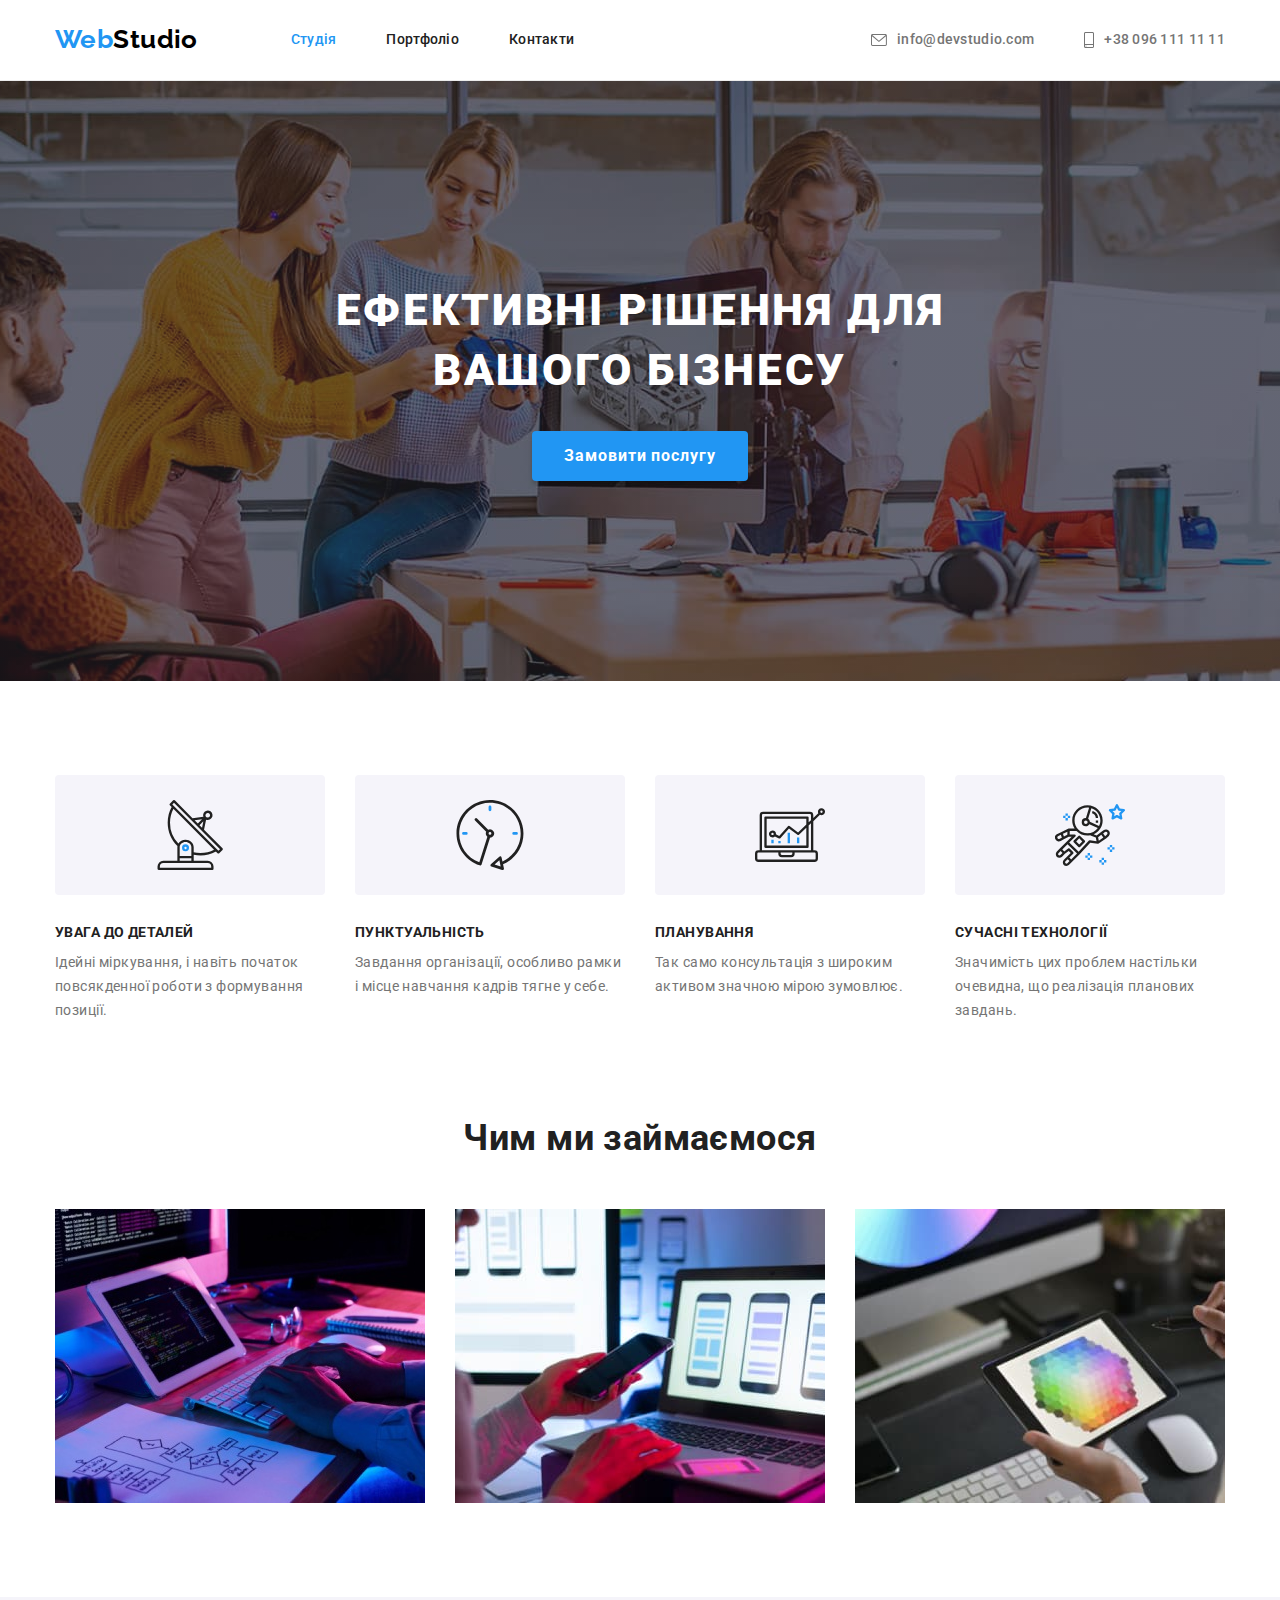
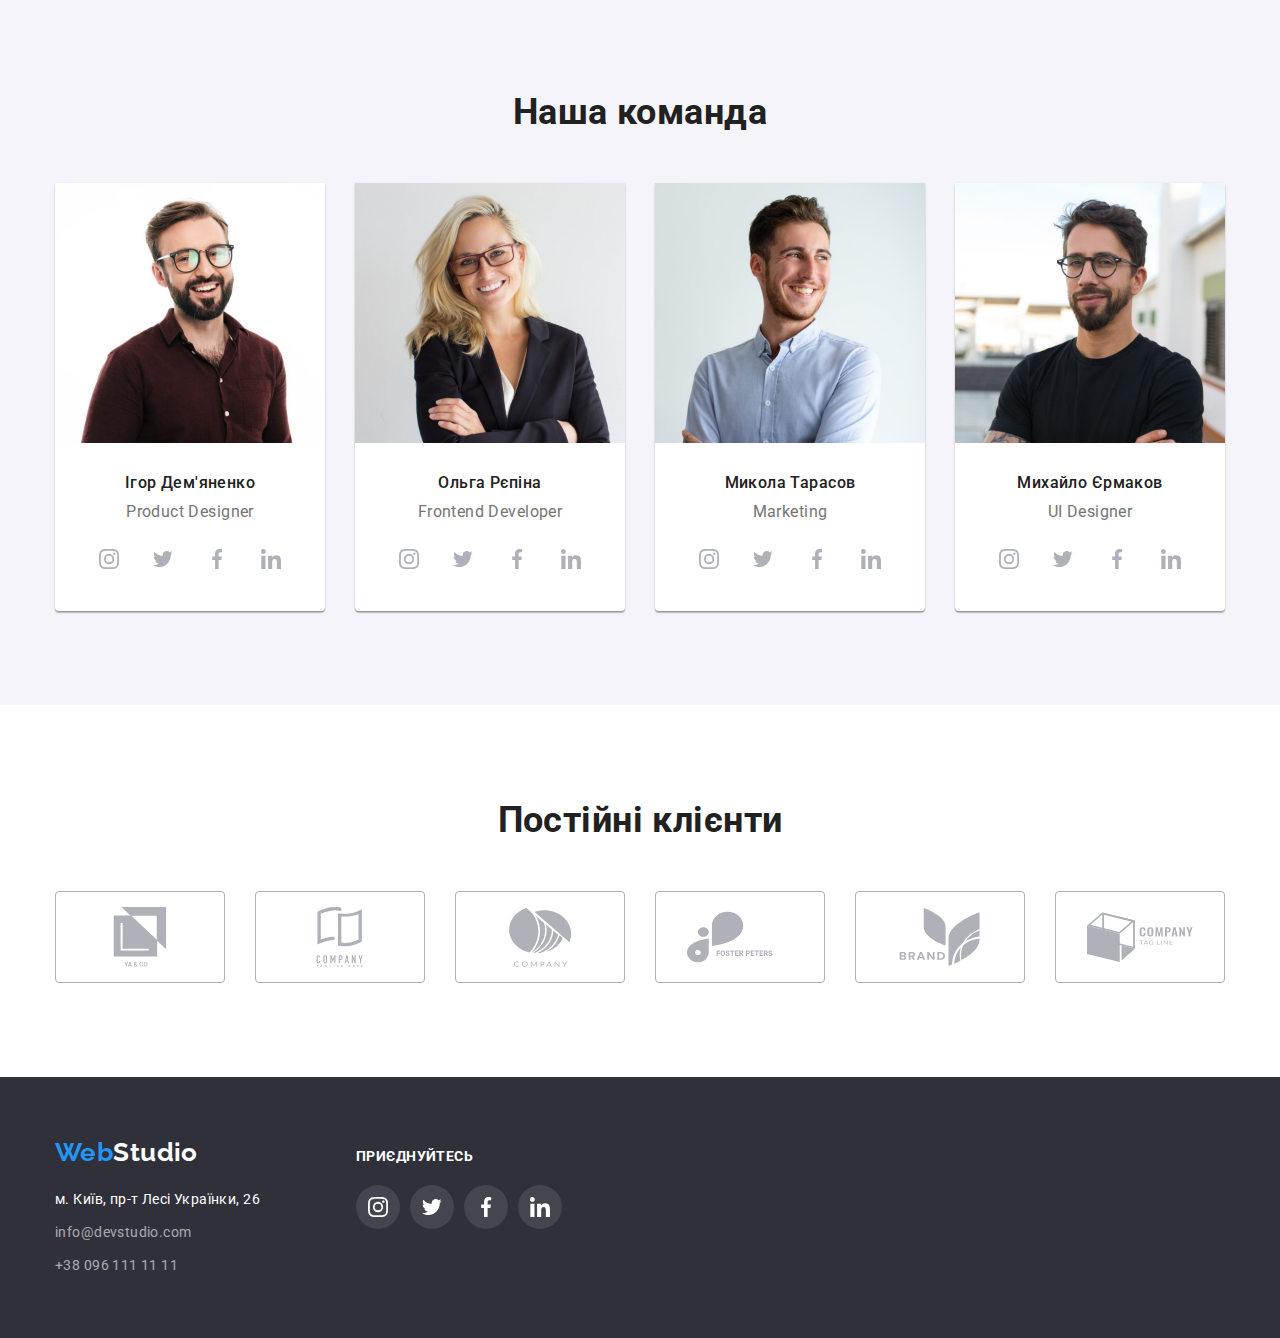
==== commit 98f80259: "Summary styles.css, index.html, portfolio.html" ====
--- a/index.html
+++ b/index.html
@@ -39,12 +39,18 @@
         </nav>
         <ul class="header-contacts list">
           <li class="item">
-            <a class="contacts link" href="mailto:@devstudio.com"
-              >info@devstudio.com
+            <a class="contacts link" href="mailto:@devstudio.com">
+              <svg class="icon" width="16" height="12">
+                <use href="./images/icons.svg#icon-envelope"></use>
+              </svg>
+              info@devstudio.com
             </a>
           </li>
           <li class="item">
-            <a class="contacts link" href="tel:+380961111111">+38 096 111 11 11
+            <a class="contacts link" href="tel:+380961111111"
+              ><svg class="icon" width="10" height="16">
+                <use href="./images/icons.svg#icon-smartphone"></use></svg
+              >+38 096 111 11 11
             </a>
           </li>
         </ul>
@@ -62,11 +68,8 @@
           <ul class="benefits-list list">
             <li class="item">
               <div class="benefits-icon">
-                <svg width="70" height="70">
-                  <use
-                    class="icon"
-                    href="./images/icons.svg#icon-antenna"
-                  ></use>
+                <svg class="icon" width="70" height="70">
+                  <use href="./images/icons.svg#icon-antenna"></use>
                 </svg>
               </div>
               <h3 class="benefits-title">УВАГА ДО ДЕТАЛЕЙ</h3>
@@ -77,8 +80,8 @@
             </li>
             <li class="item">
               <div class="benefits-icon">
-                <svg width="70" height="70">
-                  <use class="icon" href="./images/icons.svg#icon-clock"></use>
+                <svg class="icon" width="70" height="70">
+                  <use href="./images/icons.svg#icon-clock"></use>
                 </svg>
               </div>
               <h3 class="benefits-title">ПУНКТУАЛЬНІСТЬ</h3>
@@ -89,11 +92,8 @@
             </li>
             <li class="item">
               <div class="benefits-icon">
-                <svg width="70" height="70">
-                  <use
-                    class="icon"
-                    href="./images/icons.svg#icon-diagram"
-                  ></use>
+                <svg class="icon" width="70" height="70">
+                  <use href="./images/icons.svg#icon-diagram"></use>
                 </svg>
               </div>
               <h3 class="benefits-title">ПЛАНУВАННЯ</h3>
@@ -103,11 +103,8 @@
             </li>
             <li class="item">
               <div class="benefits-icon">
-                <svg width="70" height="70">
-                  <use
-                    class="icon"
-                    href="./images/icons.svg#icon-astronaut"
-                  ></use>
+                <svg class="icon" width="70" height="70">
+                  <use href="./images/icons.svg#icon-astronaut"></use>
                 </svg>
               </div>
               <h3 class="benefits-title">СУЧАСНІ ТЕХНОЛОГІЇ</h3>
@@ -155,7 +152,7 @@
           <h2 class="section-title">Наша команда</h2>
           <ul class="team-list list">
             <li class="team-item">
-              <img
+              <img 
                 src="./images/ihor-demyanenko.jpg"
                 alt="Усміхнений молодий чоловік в окулярах з бородою"
                 width="270"
@@ -167,17 +164,98 @@
                 <ul class="team-social list">
                   <li>
                     <a class="list-icon" href="#">
-                      <svg width="20" height="20">
-                        <use
-                          class="icon"
-                          href="./images/icons.svg#icon-instagram"
-                        ></use>
-                      </svg>
-                    </a>
-                  </li>
-                  <li>
-                    <a class="list-icon" href="#">
-                      <svg width="20" height="20">
+                      <svg class="icon" width="20" height="20">
+                        <use href="./images/icons.svg#icon-instagram"></use>
+                      </svg>
+                    </a>
+                  </li>
+                  <li>
+                    <a class="list-icon" href="#">
+                      <svg class="icon" width="20" height="20">
+                        <use href="./images/icons.svg#icon-twitter"></use>
+                      </svg>
+                    </a>
+                  </li>
+                  <li>
+                    <a class="list-icon" href="#">
+                      <svg class="icon" width="20" height="20">
+                        <use href="./images/icons.svg#icon-facebook"></use>
+                      </svg>
+                    </a>
+                  </li>
+                  <li>
+                    <a class="list-icon" href="#">
+                      <svg class="icon" width="20" height="20">
+                        <use href="./images/icons.svg#icon-linkedin"></use>
+                      </svg>
+                    </a>
+                  </li>
+                </ul>
+              </div>
+            </li>
+            <li class="team-item">
+              <img
+                src="./images/olga-repina.jpg"
+                alt="Красива, молода, усміхнена жінка в окулярах, блондинка"
+                width="270"
+                height="260"
+              />
+              <div class="team-container">
+                <h3 class="team-title">Ольга Рєпіна</h3>
+                <p class="team-desc" lang="en">Frontend Developer</p>
+                <ul class="team-social list">
+                  <li>
+                    <a class="list-icon" href="#">
+                      <svg class="icon" width="20" height="20">
+                        <use href="./images/icons.svg#icon-instagram"></use>
+                      </svg>
+                    </a>
+                  </li>
+                  <li>
+                    <a class="list-icon" href="#">
+                      <svg class="icon" width="20" height="20">
+                        <use href="./images/icons.svg#icon-twitter"></use>
+                      </svg>
+                    </a>
+                  </li>
+                  <li>
+                    <a class="list-icon" href="#">
+                      <svg class="icon" width="20" height="20">
+                        <use href="./images/icons.svg#icon-facebook"></use>
+                      </svg>
+                    </a>
+                  </li>
+                  <li>
+                    <a class="list-icon" href="#">
+                      <svg class="icon" width="20" height="20">
+                        <use href="./images/icons.svg#icon-linkedin"></use>
+                      </svg>
+                    </a>
+                  </li>
+                </ul>
+              </div>
+            </li>
+            <li class="team-item">
+              <img
+                src="./images/mykola-tarasov.jpg"
+                alt="Усміхнений молодий чоловік зі стильною зачіскою"
+                width="270"
+                height="260"
+              />
+              <div class="team-container">
+                <h3 class="team-title">Микола Тарасов</h3>
+                <p class="team-desc" lang="en">Marketing</p>
+                <ul class="team-social list">
+                  <li>
+                    <a class="list-icon" href="#">
+                      <svg class="icon" width="20" height="20">
+                        <use href="./images/icons.svg#icon-instagram"></use>
+                      </svg>
+                    </a>
+                  </li>
+                  <li>
+                    <a class="list-icon" href="#">
+                      <svg class="icon" width="20" height="20">
                         <use
                           class="icon"
                           href="./images/icons.svg#icon-twitter"
@@ -187,129 +265,15 @@
                   </li>
                   <li>
                     <a class="list-icon" href="#">
-                      <svg width="20" height="20">
-                        <use
-                          class="icon"
-                          href="./images/icons.svg#icon-facebook"
-                        ></use>
-                      </svg>
-                    </a>
-                  </li>
-                  <li>
-                    <a class="list-icon" href="#">
-                      <svg width="20" height="20">
-                        <use
-                          class="icon"
-                          href="./images/icons.svg#icon-linkedin"
-                        ></use>
-                      </svg>
-                    </a>
-                  </li>
-                </ul>
-              </div>              
-            </li>
-            <li class="team-item">
-              <img
-                src="./images/olga-repina.jpg"
-                alt="Красива, молода, усміхнена жінка в окулярах, блондинка"
-                width="270"
-                height="260"
-              />
-              <div class="team-container">
-                <h3 class="team-title">Ольга Рєпіна</h3>
-                <p class="team-desc" lang="en">Frontend Developer</p>
-                <ul class="team-social list">
-                  <li>
-                    <a class="list-icon" href="#">
-                      <svg width="20" height="20">
-                        <use
-                          class="icon"
-                          href="./images/icons.svg#icon-instagram"
-                        ></use>
-                      </svg>
-                    </a>
-                  </li>
-                  <li>
-                    <a class="list-icon" href="#">
-                      <svg width="20" height="20">
-                        <use
-                          class="icon"
-                          href="./images/icons.svg#icon-twitter"
-                        ></use>
-                      </svg>
-                    </a>
-                  </li>
-                  <li>
-                    <a class="list-icon" href="#">
-                      <svg width="20" height="20">
-                        <use
-                          class="icon"
-                          href="./images/icons.svg#icon-facebook"
-                        ></use>
-                      </svg>
-                    </a>
-                  </li>
-                  <li>
-                    <a class="list-icon" href="#">
-                      <svg width="20" height="20">
-                        <use
-                          class="icon"
-                          href="./images/icons.svg#icon-linkedin"
-                        ></use>
-                      </svg>
-                    </a>
-                  </li>
-                </ul>
-              </div>
-            </li>
-            <li class="team-item">
-              <img
-                src="./images/mykola-tarasov.jpg"
-                alt="Усміхнений молодий чоловік зі стильною зачіскою"
-                width="270"
-                height="260"
-              />
-              <div class="team-container">
-                <h3 class="team-title">Микола Тарасов</h3>
-                <p class="team-desc" lang="en">Marketing</p>
-                <ul class="team-social list">
-                  <li>
-                    <a class="list-icon" href="#">
-                      <svg width="20" height="20">
-                        <use
-                          class="icon"
-                          href="./images/icons.svg#icon-instagram"
-                        ></use>
-                      </svg>
-                    </a>
-                  </li>
-                  <li>
-                    <a class="list-icon" href="#">
-                      <svg width="20" height="20">
-                        <use
-                          class="icon"
-                          href="./images/icons.svg#icon-twitter"
-                        ></use>
-                      </svg>
-                    </a>
-                  </li>
-                  <li>
-                    <a class="list-icon" href="#">
-                      <svg width="20" height="20">
-                        <use
-                          class="icon"
-                          href="./images/icons.svg#icon-facebook"
-                        ></use>
-                      </svg>
-                    </a>
-                  </li>
-                  <li>
-                    <a class="list-icon" href="#">
-                      <svg width="20" height="20">
-                        <use
-                          class="icon"
-                          href="./images/icons.svg#icon-linkedin"
-                        ></use>
+                      <svg class="icon" width="20" height="20">
+                        <use href="./images/icons.svg#icon-facebook"></use>
+                      </svg>
+                    </a>
+                  </li>
+                  <li>
+                    <a class="list-icon" href="#">
+                      <svg class="icon" width="20" height="20">
+                        <use href="./images/icons.svg#icon-linkedin"></use>
                       </svg>
                     </a>
                   </li>
@@ -329,41 +293,29 @@
                 <ul class="team-social list">
                   <li>
                     <a class="list-icon" href="#">
-                      <svg width="20" height="20">
-                        <use
-                          class="icon"
-                          href="./images/icons.svg#icon-instagram"
-                        ></use>
-                      </svg>
-                    </a>
-                  </li>
-                  <li>
-                    <a class="list-icon" href="#">
-                      <svg width="20" height="20">
-                        <use
-                          class="icon"
-                          href="./images/icons.svg#icon-twitter"
-                        ></use>
-                      </svg>
-                    </a>
-                  </li>
-                  <li>
-                    <a class="list-icon" href="#">
-                      <svg width="20" height="20">
-                        <use
-                          class="icon"
-                          href="./images/icons.svg#icon-facebook"
-                        ></use>
-                      </svg>
-                    </a>
-                  </li>
-                  <li>
-                    <a class="list-icon" href="#">
-                      <svg width="20" height="20">
-                        <use
-                          class="icon"
-                          href="./images/icons.svg#icon-linkedin"
-                        ></use>
+                      <svg class="icon" width="20" height="20">
+                        <use href="./images/icons.svg#icon-instagram"></use>
+                      </svg>
+                    </a>
+                  </li>
+                  <li>
+                    <a class="list-icon" href="#">
+                      <svg class="icon" width="20" height="20">
+                        <use href="./images/icons.svg#icon-twitter"></use>
+                      </svg>
+                    </a>
+                  </li>
+                  <li>
+                    <a class="list-icon" href="#">
+                      <svg class="icon" width="20" height="20">
+                        <use href="./images/icons.svg#icon-facebook"></use>
+                      </svg>
+                    </a>
+                  </li>
+                  <li>
+                    <a class="list-icon" href="#">
+                      <svg class="icon" width="20" height="20">
+                        <use href="./images/icons.svg#icon-linkedin"></use>
                       </svg>
                     </a>
                   </li>
@@ -379,54 +331,46 @@
           <ul class="clients-list list">
             <li>
               <a class="client-icon" href="#">
-                <svg width="106" height="60">
-                  <use
-                    class="icon"
-                    href="./images/icons.svg#icon-company-1"
-                  ></use>
-                </svg>
-              </a>
-            </li>
-            <li> <a class="client-icon" href="#">
-              <svg width="106" height="60">
-                <use
-                  class="icon"
-                  href="./images/icons.svg#icon-company-2"
-                ></use>
-              </svg>
-            </a></li>
-            <li> <a class="client-icon" href="#">
-              <svg width="106" height="60">
-                <use
-                  class="icon"
-                  href="./images/icons.svg#icon-company-3"
-                ></use>
-              </svg>
-            </a></li>
-            <li> <a class="client-icon" href="#">
-              <svg width="106" height="60">
-                <use
-                  class="icon"
-                  href="./images/icons.svg#icon-company-4"
-                ></use>
-              </svg>
-            </a></li>
-            <li> <a class="client-icon" href="#">
-              <svg width="106" height="60">
-                <use
-                  class="icon"
-                  href="./images/icons.svg#icon-company-5"
-                ></use>
-              </svg>
-            </a></li>
-            <li> <a class="client-icon" href="#">
-              <svg width="106" height="60">
-                <use
-                  class="icon"
-                  href="./images/icons.svg#icon-company-6"
-                ></use>
-              </svg>
-            </a></li>
+                <svg class="icon" width="106" height="60">
+                  <use href="./images/icons.svg#icon-company-1"></use>
+                </svg>
+              </a>
+            </li>
+            <li>
+              <a class="client-icon" href="#">
+                <svg class="icon" width="106" height="60">
+                  <use href="./images/icons.svg#icon-company-2"></use>
+                </svg>
+              </a>
+            </li>
+            <li>
+              <a class="client-icon" href="#">
+                <svg class="icon" width="106" height="60">
+                  <use href="./images/icons.svg#icon-company-3"></use>
+                </svg>
+              </a>
+            </li>
+            <li>
+              <a class="client-icon" href="#">
+                <svg class="icon" width="106" height="60">
+                  <use href="./images/icons.svg#icon-company-4"></use>
+                </svg>
+              </a>
+            </li>
+            <li>
+              <a class="client-icon" href="#">
+                <svg class="icon" width="106" height="60">
+                  <use href="./images/icons.svg#icon-company-5"></use>
+                </svg>
+              </a>
+            </li>
+            <li>
+              <a class="client-icon" href="#">
+                <svg class="icon" width="106" height="60">
+                  <use href="./images/icons.svg#icon-company-6"></use>
+                </svg>
+              </a>
+            </li>
           </ul>
         </div>
       </section>
@@ -467,41 +411,29 @@
           <ul class="socials-list list">
             <li>
               <a class="list-icon" href="#">
-                <svg width="20" height="20">
-                  <use
-                    class="icon"
-                    href="./images/icons.svg#icon-instagram"
-                  ></use>
+                <svg class="icon" width="20" height="20">
+                  <use href="./images/icons.svg#icon-instagram"></use>
                 </svg>
               </a>
             </li>
             <li>
               <a class="list-icon" href="#">
-                <svg width="20" height="20">
-                  <use
-                    class="icon"
-                    href="./images/icons.svg#icon-twitter"
-                  ></use>
+                <svg class="icon" width="20" height="20">
+                  <use href="./images/icons.svg#icon-twitter"></use>
                 </svg>
               </a>
             </li>
             <li>
               <a class="list-icon" href="#">
-                <svg width="20" height="20">
-                  <use
-                    class="icon"
-                    href="./images/icons.svg#icon-facebook"
-                  ></use>
+                <svg class="icon" width="20" height="20">
+                  <use href="./images/icons.svg#icon-facebook"></use>
                 </svg>
               </a>
             </li>
             <li>
               <a class="list-icon" href="#">
-                <svg width="20" height="20">
-                  <use
-                    class="icon"
-                    href="./images/icons.svg#icon-linkedin"
-                  ></use>
+                <svg class="icon" width="20" height="20">
+                  <use href="./images/icons.svg#icon-linkedin"></use>
                 </svg>
               </a>
             </li>
--- a/css/styles.css
+++ b/css/styles.css
@@ -1,8 +1,9 @@
 :root {
   --main-background-color: #ffffff;
   --section-background-color: #2f303a;
+  --hero-background-color: #c4c4c4;
   --list-background-color: #f5f4fa;
-  --footer-socials-background: rgba(255, 255, 255, 0.1); 
+  --footer-socials-background: rgba(255, 255, 255, 0.1);
 
   --title-color: #212121;
   --desc-color: #757575;
@@ -15,12 +16,15 @@
   --border-header-color: #ececec;
   --social-icon-color: #afb1b8;
 
+  --hero-linear-gradient: rgba(47, 48, 58, 0.4);
+
   --shadow-img: 0px 1px 3px rgba(0, 0, 0, 0.12), 0px 1px 1px rgba(0, 0, 0, 0.14),
     0px 2px 1px rgba(0, 0, 0, 0.2);
   --shadow-btn: rgba(0, 0, 0, 0.15);
   --shadow-filter-btn: 0px 3px 1px rgba(0, 0, 0, 0.1),
     0px 1px 2px rgba(0, 0, 0, 0.08), 0px 2px 2px rgba(0, 0, 0, 0.12);
-    --shadow-projects-item: 0px 1px 1px rgba(0, 0, 0, 0.12), 0px 4px 4px rgba(0, 0, 0, 0.06), 1px 4px 6px rgba(0, 0, 0, 0.16);
+  --shadow-projects-item: 0px 1px 1px rgba(0, 0, 0, 0.12),
+    0px 4px 4px rgba(0, 0, 0, 0.06), 1px 4px 6px rgba(0, 0, 0, 0.16);
 }
 
 body {
@@ -125,7 +129,8 @@
 }
 
 .header-contacts .contacts {
-  display: block;
+  display: flex;
+  align-items: center;
   padding-top: 32px;
   padding-bottom: 32px;
 
@@ -135,6 +140,15 @@
   letter-spacing: 0.02em;
 }
 
+.header-contacts .contacts .icon {
+  margin-right: 10px;
+  fill: var(--desc-color);
+}
+
+a.contacts:hover .icon {
+  fill: var(--accent-color);
+}
+
 a.contacts:hover,
 a.contacts:focus {
   color: var(--accent-color);
@@ -143,9 +157,21 @@
 /* Hero section */
 
 .hero {
+  max-width: 1600px;
+  min-height: 600px;
   padding: 200px 0;
-
-  background-color: var(--section-background-color);
+  margin-right: auto;
+  margin-left: auto;
+
+  background-image: linear-gradient(
+      var(--hero-linear-gradient),
+      var(--hero-linear-gradient)
+    ),
+    url("../images/hero-banner.jpg");
+  background-position: center;
+  background-repeat: no-repeat;
+
+  background-color: var(--hero-background-color);
   text-align: center;
 }
 
@@ -354,26 +380,26 @@
   height: 92px;
 
   border: 1px solid var(--social-icon-color);
-border-radius: 4px;
-
-fill: var(--social-icon-color);
+  border-radius: 4px;
+
+  fill: var(--social-icon-color);
 }
 
 .clients-list .client-icon:hover,
 .clients-list .client-icon:focus {
-    fill: var(--accent-color);
-    border: 1px solid var(--accent-color);
+  fill: var(--accent-color);
+  border: 1px solid var(--accent-color);
 }
 
 /* Footer section */
 
 .footer {
-   background-color: var(--section-background-color);
+  background-color: var(--section-background-color);
   line-height: 1.71;
 }
 
 .footer .footer-container {
-display: flex;
+  display: flex;
 }
 
 .footer-logo {
@@ -386,7 +412,7 @@
   padding-bottom: 60px;
 
   width: 231px;
-    margin-right: 70px;;
+  margin-right: 70px;
 }
 
 .footer .footer-logo,
@@ -411,14 +437,14 @@
   color: var(--secondary-white-color);
 }
 
-.item-socials{
+.item-socials {
   padding-top: 72px;
   padding-bottom: 100px;
 }
 
 .item-socials .socials-list {
-display: flex;
-gap: 10px;
+  display: flex;
+  gap: 10px;
 }
 
 .socials-list .list-icon {
@@ -439,15 +465,15 @@
 }
 
 .title-socials {
-    margin-top: 0;
-    margin-bottom: 20px;
-  
-    font-weight: 700;
-    font-size: 14px;
-    line-height: 1.14;
-    text-transform: uppercase;
- 
-    color: var(--white-color)
+  margin-top: 0;
+  margin-bottom: 20px;
+
+  font-weight: 700;
+  font-size: 14px;
+  line-height: 1.14;
+  text-transform: uppercase;
+
+  color: var(--white-color);
 }
 
 /* SCC for portfolio.html */
